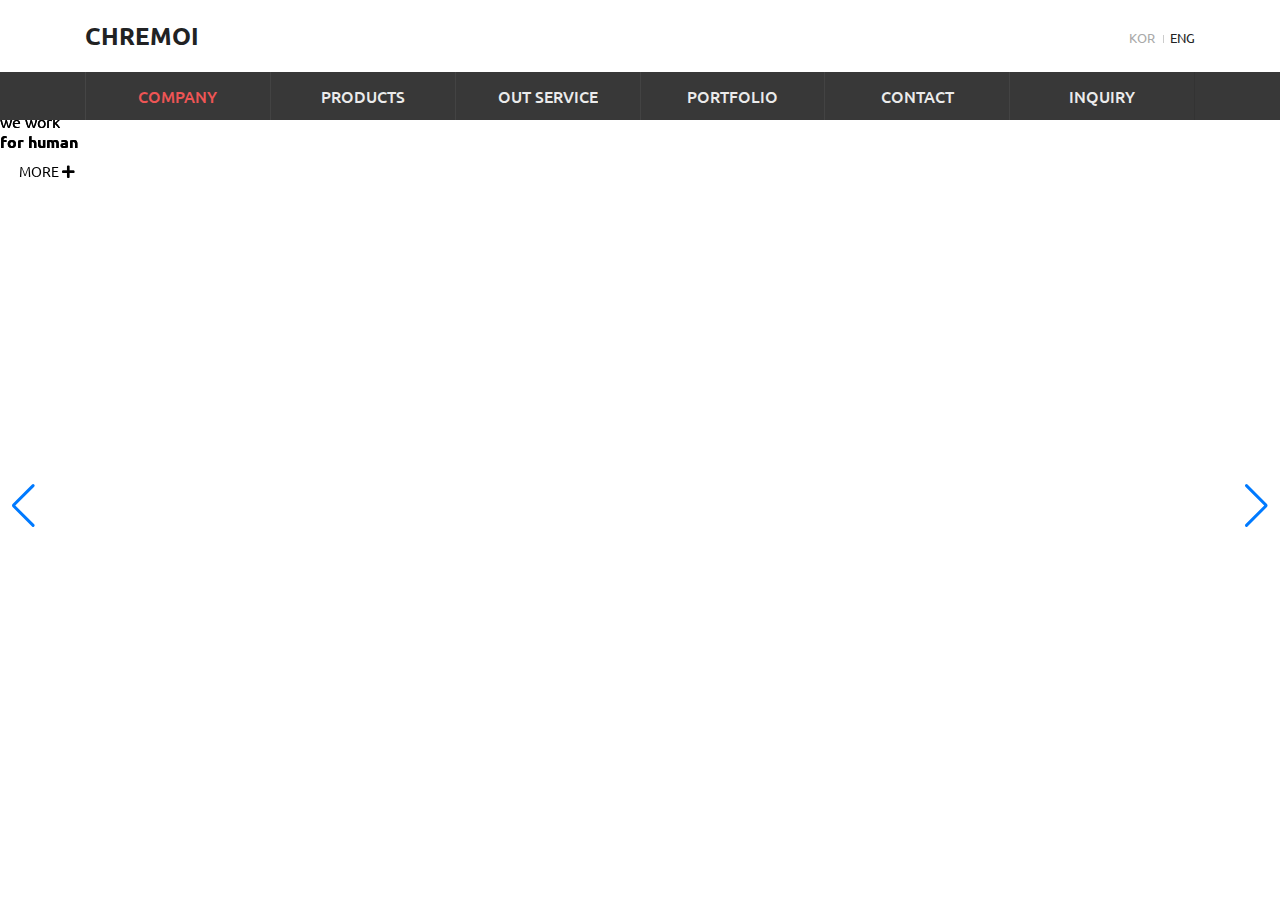
==== template2/index.html @ 2d4191e5 "템플릿 2(회사페이지) 제작중" ====
<!DOCTYPE html>
<html lang="ko">
<head>
  <meta charset="UTF-8">
  <title>메인</title>
  <meta name="viewport" content="width=device-width, initial-scale=1.0">
  <meta http-equiv="X-UA-Compatible" content="IE=edge">
  <meta name="theme-color" content="#6B58A7">
  <link href="" rel="shortcut icon">
  <meta name="naver-site-verification" content=""/>
  <meta name="description" content="">
  <meta name="keywords" content="">
  <meta name="author" content="Chermoi">
  <meta property="og:type" content="website">
  <meta property="og:title" content="Chermoi">
  <meta property="og:description" content="">
  <meta property="og:image" content="">
  <meta property="og:url" content="">
  <link rel="stylesheet" type="text/css" href="assets/style/vendors/fontawesome.free.5.14.0.web.all.min.css" />
  <link rel="stylesheet" type="text/css" href="assets/style/vendors/jquery.fullpage.2.9.6.min.css" />
  <link rel="stylesheet" type="text/css" href="assets/style/vendors/bootstrap-grid.min.css" />
  <link rel="stylesheet" type="text/css" href="assets/style/vendors/swiper-bundle.6.1.1.min.css" />
  <script type="text/javascript" src="assets/js/vendors/jquery.2.2.4.min.js"></script>
  <script type="text/javascript" src="assets/js/vendors/jquery.fullpage.2.9.6.min.js"></script>
  <script type="text/javascript" src="assets/js/vendors/jquery.fullpage.extensions.2.9.6.min.js"></script>
  <script type="text/javascript" src="assets/js/vendors/swiper-bundle.6.1.1.min.js"></script>
  <link rel="stylesheet" href="assets/style/index.css">
  <script type="text/javascript" src="assets/js/index.js"></script>
</head>
<body>
  <header class="chermoi-header">
    <div class="container">
      <div class="row">
        <div class="col-12">
          <div class="chermoi-header-top">
            <h1 class="chermoi-header__logo">
              <a href="/">CHREMOI</a>
            </h1>
            <div class="chermoi-language">
              <a href="" class="chermoi-language__link">KOR</a>
              <a href="" class="chermoi-language__link is--active">ENG</a>
            </div>
          </div>
      </div>
      </div>
    </div>
    <nav class="chermoi-menu">
      <div class="container">
        <div class="row">
          <div class="col-12">
            <ul class="chermoi-menu-list">
              <li class="chermoi-menu__item active"><a class="chermoi-menu__link" href="#home">COMPANY</a></li>
              <li class="chermoi-menu__item"><a class="chermoi-menu__link" href="/">PRODUCTS</a></li>
              <li class="chermoi-menu__item"><a class="chermoi-menu__link" href="#ourService">OUT SERVICE</a></li>
              <li class="chermoi-menu__item"><a class="chermoi-menu__link" href="#portfolio">PORTFOLIO</a></li>
              <li class="chermoi-menu__item"><a class="chermoi-menu__link" href="#contact">CONTACT</a></li>
              <li class="chermoi-menu__item"><a class="chermoi-menu__link" href="#/">INQUIRY</a></li>
            </ul>
          </div>
        </div>
      </div>
    </nav>
  </header>
  <main class="main-content content-area">
    <div class="swiper-container">
      <div class="swiper-wrapper">
        <div class="swiper-slide main-slide" style="background: url('http://ksostudio.com/project/files/attach/images/610/fe9e4e97ec88df66b8f560bee4ddbbd6.jpg') no-repeat ">
          <p class="main__text animation fade animated">
            we work<br>
            <strong class="main__text--impact">for human</strong>
          </p>
        </div>
        <div class="swiper-slide main-slide" style="background: url('http://ksostudio.com/project/files/attach/images/610/fe7158dfec5794a1843e2e0b4849576c.jpg') no-repeat ">
          <p class="main__text animation fade animated">
            we work<br>
            <strong class="main__text--impact">for human</strong><br>
            <a href="" class="button is--rounded">MORE <i class="fas fa-plus"></i></a>
          </p>
        </div>
      </div>
      <div class="swiper-button-prev"></div>
      <div class="swiper-button-next"></div>
    </div>
  </main>

  <script>
  </script>
</body>
</html>
---- template2/assets/style/index.css ----
﻿@import url("https://fonts.googleapis.com/css2?family=Ubuntu:wght@300;400;500;700&display=swap");article,aside,details,figcaption,figure,footer,header,hgroup,menu,nav,section{display:block}*,body{font-family:"Ubuntu",AppleSDGothicNeo,-apple-system,BlinkMacSystemFont,"Malgun Gothic","맑은 고딕","Segoe UI",Roboto,Oxygen,Ubuntu,Cantarell,"Fira Sans","Droid Sans","Helvetica Neue",sans-serif;margin:0;padding:0}html{font-size:16px}@media all and (max-width: 900px){html{font-size:15px}}@media all and (max-width: 600px){html{font-size:15px}}@media all and (max-width: 450px){html{font-size:14px}}a,a:hover,a:focus,a:active,a:link{text-decoration:none;cursor:pointer;color:inherit}img{border:0;vertical-align:middle;max-width:100%}ol,ul{list-style:none;margin:0;padding:0}fieldset{border:0}button{border:0;background:none;cursor:pointer}button:focus{outline:none}strong,b{color:inherit;font-size:inherit}i,em{font-style:normal}mark{color:inherit;background:none}button{-webkit-appearance:none}input,input:matches([type="password"],[type="search"]),input[type=text],textarea{-webkit-appearance:none;-webkit-border-radius:0}input:-webkit-autofill,input:-webkit-autofill:hover,input:-webkit-autofill:focus,input:-webkit-autofill:active{background:none;appearance:none;transition:background-color 5000s ease-in-out 0s;-webkit-transition:background-color 9999s ease-out;-webkit-box-shadow:0 0 0px 1000px white inset !important}table{border-collapse:collapse}.chermoi-header{position:fixed;top:0;z-index:10;width:100%;box-sizing:border-box;transition:all .3s ease-in-out;background:#fff}.chermoi-header-top{display:flex;align-items:center;justify-content:space-between;padding:1.25rem 0}.chermoi-header.is--active{padding:1rem 2rem}.chermoi-header__logo{color:#212223;font-size:1.5rem;font-family:"Ubuntu",AppleSDGothicNeo,-apple-system,BlinkMacSystemFont,"Malgun Gothic","맑은 고딕","Segoe UI",Roboto,Oxygen,Ubuntu,Cantarell,"Fira Sans","Droid Sans","Helvetica Neue",sans-serif}.chermoi-header__logo .logo--emphasis{color:#3f87f5}.chermoi-language__link{font-size:.8rem;color:#a9a9a9;display:inline-block}.chermoi-language__link+.chermoi-language__link:before{content:'';width:1px;height:8px;background:#ccc;display:inline-block;margin:0 .4rem 0 .25rem}.chermoi-language__link.is--active{color:#212223}.chermoi-menu{background:#383838}.chermoi-menu-list{display:flex;align-items:center}.chermoi-menu__item{color:#fff;opacity:0.9;position:relative;display:block;width:100%;text-align:center;border-left:1px solid #454545}.chermoi-menu__item:last-child{border-right:1px solid #333}.chermoi-menu__item.active,.chermoi-menu__item:hover{color:#e55;opacity:1}.chermoi-menu__item.active:after,.chermoi-menu__item:hover:after{width:100%;height:2px;background:#212223;display:block;position:absolute;bottom:5px}.chermoi-menu__link{padding:.8rem 1.2rem;font-size:1rem;font-weight:500;display:inline-block}@media all and (max-width: 990px){.chermoi-menu{display:none;position:fixed;right:0;width:100%;height:100%;top:0;left:0;background:#fff}.chermoi-menu-list{flex-direction:column;height:100%}.chermoi-menu__item{display:block;width:100%;margin:0}}.content-area{margin-top:111px}/*!
 * Copyright (c) 2020
 * Created by yangeunjin
 * Github: https://github.com/jinnny
 */.input-content{transition:300ms cubic-bezier(0.4, 0, 0.2, 1);-webkit-transition:300ms cubic-bezier(0.4, 0, 0.2, 1);position:relative;margin-bottom:1rem}.input-content:after{width:100%;height:1px;position:absolute;bottom:-2px;left:0;content:'';background:#e7e7e7;z-index:3}.input-content:before{transition:300ms cubic-bezier(0.4, 0, 0.2, 1);width:0%;height:2px;position:absolute;bottom:-2px;left:0;content:'';background:red;z-index:4}.input-content.is--active:before{width:100%}.input-content__input,.input-content__label{transition:300ms cubic-bezier(0.4, 0, 0.2, 1);-webkit-transition:300ms cubic-bezier(0.4, 0, 0.2, 1)}.input-content__label{position:absolute;top:10px;left:0;z-index:2;cursor:pointer;color:#999;font-size:0.9rem}.input-content__label.is--active{transform:translate(-3px, -11px) scale(0.8)}.input-content__input{width:100%;display:block;position:relative;height:40px;top:8px;border:none;background:transparent}.input-content__input:focus{outline:none}.input-content__input.type--textarea{min-height:200px;padding-top:14px}.input-content+.button{margin-top:1rem}.button{background:none;border:1px solid #fff;padding:0 18px;display:inline-block;font-size:0.9rem;height:36px;line-height:36px;box-sizing:border-box}.button.color--point{background:#3f87f5;color:#fff;border-color:#3f87f5}.button.is--mini{height:30px;line-height:30px}.button.is--rounded{border-radius:28px}.button--submit{background:#464646;border:0;color:#fff;width:250px;height:45px;display:block;box-sizing:border-box;margin:0 auto;font-size:.9rem}.main-slide{height:calc(100vh - 111px)}.section{background-repeat:no-repeat;background-position:50% 50%;background-size:cover}.section .main__text{position:absolute;z-index:11;top:calc(50% - 60px);left:calc(50% - 297.5px)}@media all and (max-width: 990px){.section .main__text{top:calc(50% - 100px);left:0}}.section .swiper-container{height:100%}@media all and (min-width: 991px){.section .swiper-button-prev{left:100px}}@media all and (max-width: 990px){.section .swiper-button-prev{right:40px}}@media all and (min-width: 991px){.section .swiper-button-next{right:100px}}@media all and (max-width: 990px){.section .swiper-button-next{right:10px}}.section .swiper-button-next,.section .swiper-button-prev{color:#fff;opacity:.7;transition:opacity .2s ease-in-out}.section .swiper-button-next:hover,.section .swiper-button-prev:hover{opacity:1}@media all and (max-width: 990px){.section .swiper-button-next,.section .swiper-button-prev{left:auto;top:calc(100% - 34px)}.section .swiper-button-next:after,.section .swiper-button-prev:after{font-size:2rem}}.section.is--dark:before{content:'';width:100%;height:100%;display:block;background-color:rgba(0,0,0,0.4);position:absolute;top:0}.section.is--dark .fp-tableCell{position:relative;z-index:2}.section .service__title{font-size:2.3rem;letter-spacing:5px;font-family:"Ubuntu",AppleSDGothicNeo,-apple-system,BlinkMacSystemFont,"Malgun Gothic","맑은 고딕","Segoe UI",Roboto,Oxygen,Ubuntu,Cantarell,"Fira Sans","Droid Sans","Helvetica Neue",sans-serif;font-weight:900}@media all and (max-width: 990px){.section .service__title{font-size:1.7rem}}.section .service__description{opacity:.7}@media all and (max-width: 990px){.section .service__description{display:none}}.section .service-header{color:#fff;position:relative;padding-left:40px;margin-bottom:12%}.section .service-header:before{position:absolute;left:0;bottom:0;content:'';width:4px;height:100px;background:#3f87f5;display:inline-block}@media all and (max-width: 990px){.section .service-header{padding-left:2rem}.section .service-header:before{height:60px}}.section .service-header.is--dark{color:#212223}.section .service-header.is--narrow-next{margin-bottom:6%}.section.first-section{text-align:center}.section.first-section .main__text{color:#fff;text-transform:capitalize;font-family:"Ubuntu",AppleSDGothicNeo,-apple-system,BlinkMacSystemFont,"Malgun Gothic","맑은 고딕","Segoe UI",Roboto,Oxygen,Ubuntu,Cantarell,"Fira Sans","Droid Sans","Helvetica Neue",sans-serif}.section.first-section .main__text--impact{font-size:5rem;font-weight:900;text-transform:uppercase;letter-spacing:10px;font-family:"Ubuntu",AppleSDGothicNeo,-apple-system,BlinkMacSystemFont,"Malgun Gothic","맑은 고딕","Segoe UI",Roboto,Oxygen,Ubuntu,Cantarell,"Fira Sans","Droid Sans","Helvetica Neue",sans-serif}@media all and (max-width: 990px){.section.first-section .main__text--impact{font-size:4.5rem}}.section.first-section .main-scroll{position:absolute;bottom:4rem;width:100%;z-index:10;text-transform:uppercase;color:#fff;font-family:"Ubuntu",AppleSDGothicNeo,-apple-system,BlinkMacSystemFont,"Malgun Gothic","맑은 고딕","Segoe UI",Roboto,Oxygen,Ubuntu,Cantarell,"Fira Sans","Droid Sans","Helvetica Neue",sans-serif;letter-spacing:5px;font-size:0.8rem;opacity:0.9;animation:bounce .7s linear infinite alternate}.section.first-section .main-scroll__icon{margin-top:7px;text-align:center}.section.second-section{background-image:url("../images/second-section.jpg")}.section.second-section .service-content__content{color:#212223}.section.second-section .service-content__content .service-content-content__title{font-size:1.4rem;display:block;font-weight:600}.section.second-section .service-content__content .service-content-content__title .fas{font-size:1rem}.section.second-section .service-content__description{opacity:.8}@media all and (max-width: 990px){.section.second-section .service-content__description{display:block;display:-webkit-box;-webkit-line-clamp:3;overflow:hidden;text-overflow:ellipsis;word-break:break-all;word-wrap:break-word;white-space:normal;box-sizing:border-box;-webkit-box-orient:vertical}}.section.inquiry-section{background-image:url("../images/inquiry-content.jpg");background-repeat:no-repeat;background-position:100% 0;background-size:cover}.section .inquiry-content{background:#fff;padding:3rem;box-shadow:0 3px 6px 0 rgba(0,0,0,0.04);min-height:500px;box-sizing:border-box}@media all and (max-width: 990px){.section .inquiry-content{padding:1rem;min-height:400px}}.section .inquiry-content__title{text-transform:uppercase;font-size:2.3rem;font-family:"Ubuntu",AppleSDGothicNeo,-apple-system,BlinkMacSystemFont,"Malgun Gothic","맑은 고딕","Segoe UI",Roboto,Oxygen,Ubuntu,Cantarell,"Fira Sans","Droid Sans","Helvetica Neue",sans-serif;font-weight:900;text-align:center}.section .inquiry-content__description{color:#a9a9a9;font-size:0.9rem;margin-top:.2rem;margin-bottom:1.2rem;text-align:center}.section.contact-section{background-repeat:no-repeat;background-position:100% 0;background-size:auto;background-color:#fff}@media all and (min-width: 991px){.section .contact-info{height:560px}}.section .contact-info-content{background:#fff;box-shadow:0 3px 6px 0 rgba(0,0,0,0.04);padding:1rem;color:#464646}@media all and (min-width: 991px){.section .contact-info-content{height:560px;padding:5rem 3rem}}.section .contact-info__item-item{margin-bottom:1rem;font-size:0.85rem;margin-top:.4rem}.section .contact-info__item .fas{display:block;margin-top:2rem;margin-bottom:.7rem;color:#3f87f5;padding-left:0.2rem}@media all and (max-width: 990px){.section .contact-info__item .fas{margin-top:1rem}}.portfolio-content__content{position:relative;color:#fff}@media all and (max-width: 990px){.portfolio-content__content+.portfolio-content__content+.portfolio-content__content{display:none}}.portfolio-content__content .portfolio__img{object-fit:cover;height:250px;width:100%}@media all and (max-width: 990px){.portfolio-content__content .portfolio__img{height:180px}}.portfolio-content-info{padding:0.85rem 1rem;right:0;top:0;box-sizing:border-box;color:#212223}.portfolio-content__date{font-weight:400;font-size:.8rem;font-family:"Ubuntu",AppleSDGothicNeo,-apple-system,BlinkMacSystemFont,"Malgun Gothic","맑은 고딕","Segoe UI",Roboto,Oxygen,Ubuntu,Cantarell,"Fira Sans","Droid Sans","Helvetica Neue",sans-serif;opacity:.8}.portfolio-content__title{font-size:1.1rem;font-weight:500}.map-area{position:relative}.map-area:after{content:'';width:300px;height:450px;position:absolute;right:-80px;top:-50px;display:block;background:#3f87f5}@media all and (max-width: 990px){.map-area:after{content:none}}.map-area .iframe-map{position:relative;z-index:1;border:0}@media all and (max-width: 990px){.map-area .iframe-map{height:300px}}#fp-nav ul li .fp-tooltip{color:#212223}@-moz-keyframes bounce{from{bottom:55px;color:rgba(247,247,247,0.2)}to{bottom:80px;color:#f7f7f7}}@-webkit-keyframes bounce{from{bottom:55px;color:rgba(247,247,247,0.2)}to{bottom:80px;color:#f7f7f7}}@-o-keyframes bounce{from{bottom:55px;color:rgba(247,247,247,0.2)}to{bottom:80px;color:#f7f7f7}}@keyframes bounce{from{bottom:55px;color:rgba(247,247,247,0.2)}to{bottom:80px;color:#f7f7f7}}.animation{transition:all .4s}.animation.fade{opacity:0}.animation.slideUp{transform:translateY(-40px);opacity:0}.animation.slideUp.animated{transform:translateY(0px)}.animation.slideLeft{transform:translateX(-40px);opacity:0}.animation.slideLeft.animated{transform:translateX(0px)}.animation.slideRight{transform:translateX(40px);opacity:0}.animation.slideRight.animated{transform:translateX(0px)}.animation.animated{opacity:1}.animation.delay{transition-delay:.4s}.animation.delay6{transition-delay:.6s}.animation.delay9{transition-delay:.9s}.animation.delay12{transition-delay:1.2s}
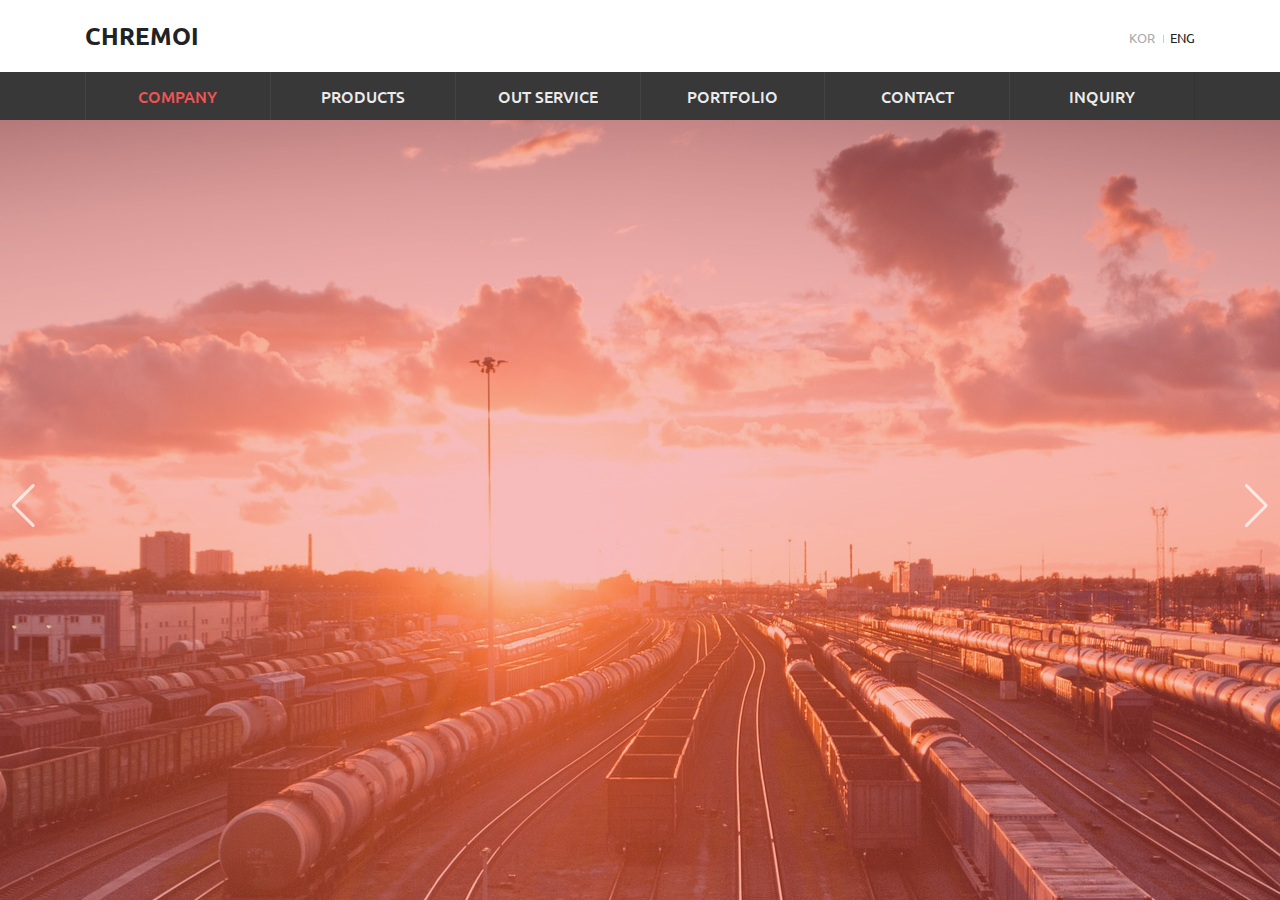
==== commit 54f81d43: "템플릿 2(회사페이지) 제작중" ====
--- a/template2/index.html
+++ b/template2/index.html
@@ -64,13 +64,20 @@
   <main class="main-content content-area">
     <div class="swiper-container">
       <div class="swiper-wrapper">
-        <div class="swiper-slide main-slide" style="background: url('http://ksostudio.com/project/files/attach/images/610/fe9e4e97ec88df66b8f560bee4ddbbd6.jpg') no-repeat ">
+        <div class="swiper-slide main-slide" style="background: url('assets/images/slide-img3.jpg') no-repeat 50% 50%">
+          <p class="main__text animation fade animated">
+            we work<br>
+            <strong class="main__text--impact">for human</strong><br>
+            <a href="" class="button is--rounded">MORE <i class="fas fa-plus"></i></a>
+          </p>
+        </div>
+        <div class="swiper-slide main-slide" style="background: url('assets/images/slide-img1.jpg') no-repeat 50% 50%">
           <p class="main__text animation fade animated">
             we work<br>
             <strong class="main__text--impact">for human</strong>
           </p>
         </div>
-        <div class="swiper-slide main-slide" style="background: url('http://ksostudio.com/project/files/attach/images/610/fe7158dfec5794a1843e2e0b4849576c.jpg') no-repeat ">
+        <div class="swiper-slide main-slide" style="background: url('assets/images/slide-img2.jpg') no-repeat 50% 50%">
           <p class="main__text animation fade animated">
             we work<br>
             <strong class="main__text--impact">for human</strong><br>
--- a/template2/assets/style/index.css
+++ b/template2/assets/style/index.css
@@ -2,4 +2,4 @@
  * Copyright (c) 2020
  * Created by yangeunjin
  * Github: https://github.com/jinnny
- */.input-content{transition:300ms cubic-bezier(0.4, 0, 0.2, 1);-webkit-transition:300ms cubic-bezier(0.4, 0, 0.2, 1);position:relative;margin-bottom:1rem}.input-content:after{width:100%;height:1px;position:absolute;bottom:-2px;left:0;content:'';background:#e7e7e7;z-index:3}.input-content:before{transition:300ms cubic-bezier(0.4, 0, 0.2, 1);width:0%;height:2px;position:absolute;bottom:-2px;left:0;content:'';background:red;z-index:4}.input-content.is--active:before{width:100%}.input-content__input,.input-content__label{transition:300ms cubic-bezier(0.4, 0, 0.2, 1);-webkit-transition:300ms cubic-bezier(0.4, 0, 0.2, 1)}.input-content__label{position:absolute;top:10px;left:0;z-index:2;cursor:pointer;color:#999;font-size:0.9rem}.input-content__label.is--active{transform:translate(-3px, -11px) scale(0.8)}.input-content__input{width:100%;display:block;position:relative;height:40px;top:8px;border:none;background:transparent}.input-content__input:focus{outline:none}.input-content__input.type--textarea{min-height:200px;padding-top:14px}.input-content+.button{margin-top:1rem}.button{background:none;border:1px solid #fff;padding:0 18px;display:inline-block;font-size:0.9rem;height:36px;line-height:36px;box-sizing:border-box}.button.color--point{background:#3f87f5;color:#fff;border-color:#3f87f5}.button.is--mini{height:30px;line-height:30px}.button.is--rounded{border-radius:28px}.button--submit{background:#464646;border:0;color:#fff;width:250px;height:45px;display:block;box-sizing:border-box;margin:0 auto;font-size:.9rem}.main-slide{height:calc(100vh - 111px)}.section{background-repeat:no-repeat;background-position:50% 50%;background-size:cover}.section .main__text{position:absolute;z-index:11;top:calc(50% - 60px);left:calc(50% - 297.5px)}@media all and (max-width: 990px){.section .main__text{top:calc(50% - 100px);left:0}}.section .swiper-container{height:100%}@media all and (min-width: 991px){.section .swiper-button-prev{left:100px}}@media all and (max-width: 990px){.section .swiper-button-prev{right:40px}}@media all and (min-width: 991px){.section .swiper-button-next{right:100px}}@media all and (max-width: 990px){.section .swiper-button-next{right:10px}}.section .swiper-button-next,.section .swiper-button-prev{color:#fff;opacity:.7;transition:opacity .2s ease-in-out}.section .swiper-button-next:hover,.section .swiper-button-prev:hover{opacity:1}@media all and (max-width: 990px){.section .swiper-button-next,.section .swiper-button-prev{left:auto;top:calc(100% - 34px)}.section .swiper-button-next:after,.section .swiper-button-prev:after{font-size:2rem}}.section.is--dark:before{content:'';width:100%;height:100%;display:block;background-color:rgba(0,0,0,0.4);position:absolute;top:0}.section.is--dark .fp-tableCell{position:relative;z-index:2}.section .service__title{font-size:2.3rem;letter-spacing:5px;font-family:"Ubuntu",AppleSDGothicNeo,-apple-system,BlinkMacSystemFont,"Malgun Gothic","맑은 고딕","Segoe UI",Roboto,Oxygen,Ubuntu,Cantarell,"Fira Sans","Droid Sans","Helvetica Neue",sans-serif;font-weight:900}@media all and (max-width: 990px){.section .service__title{font-size:1.7rem}}.section .service__description{opacity:.7}@media all and (max-width: 990px){.section .service__description{display:none}}.section .service-header{color:#fff;position:relative;padding-left:40px;margin-bottom:12%}.section .service-header:before{position:absolute;left:0;bottom:0;content:'';width:4px;height:100px;background:#3f87f5;display:inline-block}@media all and (max-width: 990px){.section .service-header{padding-left:2rem}.section .service-header:before{height:60px}}.section .service-header.is--dark{color:#212223}.section .service-header.is--narrow-next{margin-bottom:6%}.section.first-section{text-align:center}.section.first-section .main__text{color:#fff;text-transform:capitalize;font-family:"Ubuntu",AppleSDGothicNeo,-apple-system,BlinkMacSystemFont,"Malgun Gothic","맑은 고딕","Segoe UI",Roboto,Oxygen,Ubuntu,Cantarell,"Fira Sans","Droid Sans","Helvetica Neue",sans-serif}.section.first-section .main__text--impact{font-size:5rem;font-weight:900;text-transform:uppercase;letter-spacing:10px;font-family:"Ubuntu",AppleSDGothicNeo,-apple-system,BlinkMacSystemFont,"Malgun Gothic","맑은 고딕","Segoe UI",Roboto,Oxygen,Ubuntu,Cantarell,"Fira Sans","Droid Sans","Helvetica Neue",sans-serif}@media all and (max-width: 990px){.section.first-section .main__text--impact{font-size:4.5rem}}.section.first-section .main-scroll{position:absolute;bottom:4rem;width:100%;z-index:10;text-transform:uppercase;color:#fff;font-family:"Ubuntu",AppleSDGothicNeo,-apple-system,BlinkMacSystemFont,"Malgun Gothic","맑은 고딕","Segoe UI",Roboto,Oxygen,Ubuntu,Cantarell,"Fira Sans","Droid Sans","Helvetica Neue",sans-serif;letter-spacing:5px;font-size:0.8rem;opacity:0.9;animation:bounce .7s linear infinite alternate}.section.first-section .main-scroll__icon{margin-top:7px;text-align:center}.section.second-section{background-image:url("../images/second-section.jpg")}.section.second-section .service-content__content{color:#212223}.section.second-section .service-content__content .service-content-content__title{font-size:1.4rem;display:block;font-weight:600}.section.second-section .service-content__content .service-content-content__title .fas{font-size:1rem}.section.second-section .service-content__description{opacity:.8}@media all and (max-width: 990px){.section.second-section .service-content__description{display:block;display:-webkit-box;-webkit-line-clamp:3;overflow:hidden;text-overflow:ellipsis;word-break:break-all;word-wrap:break-word;white-space:normal;box-sizing:border-box;-webkit-box-orient:vertical}}.section.inquiry-section{background-image:url("../images/inquiry-content.jpg");background-repeat:no-repeat;background-position:100% 0;background-size:cover}.section .inquiry-content{background:#fff;padding:3rem;box-shadow:0 3px 6px 0 rgba(0,0,0,0.04);min-height:500px;box-sizing:border-box}@media all and (max-width: 990px){.section .inquiry-content{padding:1rem;min-height:400px}}.section .inquiry-content__title{text-transform:uppercase;font-size:2.3rem;font-family:"Ubuntu",AppleSDGothicNeo,-apple-system,BlinkMacSystemFont,"Malgun Gothic","맑은 고딕","Segoe UI",Roboto,Oxygen,Ubuntu,Cantarell,"Fira Sans","Droid Sans","Helvetica Neue",sans-serif;font-weight:900;text-align:center}.section .inquiry-content__description{color:#a9a9a9;font-size:0.9rem;margin-top:.2rem;margin-bottom:1.2rem;text-align:center}.section.contact-section{background-repeat:no-repeat;background-position:100% 0;background-size:auto;background-color:#fff}@media all and (min-width: 991px){.section .contact-info{height:560px}}.section .contact-info-content{background:#fff;box-shadow:0 3px 6px 0 rgba(0,0,0,0.04);padding:1rem;color:#464646}@media all and (min-width: 991px){.section .contact-info-content{height:560px;padding:5rem 3rem}}.section .contact-info__item-item{margin-bottom:1rem;font-size:0.85rem;margin-top:.4rem}.section .contact-info__item .fas{display:block;margin-top:2rem;margin-bottom:.7rem;color:#3f87f5;padding-left:0.2rem}@media all and (max-width: 990px){.section .contact-info__item .fas{margin-top:1rem}}.portfolio-content__content{position:relative;color:#fff}@media all and (max-width: 990px){.portfolio-content__content+.portfolio-content__content+.portfolio-content__content{display:none}}.portfolio-content__content .portfolio__img{object-fit:cover;height:250px;width:100%}@media all and (max-width: 990px){.portfolio-content__content .portfolio__img{height:180px}}.portfolio-content-info{padding:0.85rem 1rem;right:0;top:0;box-sizing:border-box;color:#212223}.portfolio-content__date{font-weight:400;font-size:.8rem;font-family:"Ubuntu",AppleSDGothicNeo,-apple-system,BlinkMacSystemFont,"Malgun Gothic","맑은 고딕","Segoe UI",Roboto,Oxygen,Ubuntu,Cantarell,"Fira Sans","Droid Sans","Helvetica Neue",sans-serif;opacity:.8}.portfolio-content__title{font-size:1.1rem;font-weight:500}.map-area{position:relative}.map-area:after{content:'';width:300px;height:450px;position:absolute;right:-80px;top:-50px;display:block;background:#3f87f5}@media all and (max-width: 990px){.map-area:after{content:none}}.map-area .iframe-map{position:relative;z-index:1;border:0}@media all and (max-width: 990px){.map-area .iframe-map{height:300px}}#fp-nav ul li .fp-tooltip{color:#212223}@-moz-keyframes bounce{from{bottom:55px;color:rgba(247,247,247,0.2)}to{bottom:80px;color:#f7f7f7}}@-webkit-keyframes bounce{from{bottom:55px;color:rgba(247,247,247,0.2)}to{bottom:80px;color:#f7f7f7}}@-o-keyframes bounce{from{bottom:55px;color:rgba(247,247,247,0.2)}to{bottom:80px;color:#f7f7f7}}@keyframes bounce{from{bottom:55px;color:rgba(247,247,247,0.2)}to{bottom:80px;color:#f7f7f7}}.animation{transition:all .4s}.animation.fade{opacity:0}.animation.slideUp{transform:translateY(-40px);opacity:0}.animation.slideUp.animated{transform:translateY(0px)}.animation.slideLeft{transform:translateX(-40px);opacity:0}.animation.slideLeft.animated{transform:translateX(0px)}.animation.slideRight{transform:translateX(40px);opacity:0}.animation.slideRight.animated{transform:translateX(0px)}.animation.animated{opacity:1}.animation.delay{transition-delay:.4s}.animation.delay6{transition-delay:.6s}.animation.delay9{transition-delay:.9s}.animation.delay12{transition-delay:1.2s}
+ */.input-content{transition:300ms cubic-bezier(0.4, 0, 0.2, 1);-webkit-transition:300ms cubic-bezier(0.4, 0, 0.2, 1);position:relative;margin-bottom:1rem}.input-content:after{width:100%;height:1px;position:absolute;bottom:-2px;left:0;content:'';background:#e7e7e7;z-index:3}.input-content:before{transition:300ms cubic-bezier(0.4, 0, 0.2, 1);width:0%;height:2px;position:absolute;bottom:-2px;left:0;content:'';background:red;z-index:4}.input-content.is--active:before{width:100%}.input-content__input,.input-content__label{transition:300ms cubic-bezier(0.4, 0, 0.2, 1);-webkit-transition:300ms cubic-bezier(0.4, 0, 0.2, 1)}.input-content__label{position:absolute;top:10px;left:0;z-index:2;cursor:pointer;color:#999;font-size:0.9rem}.input-content__label.is--active{transform:translate(-3px, -11px) scale(0.8)}.input-content__input{width:100%;display:block;position:relative;height:40px;top:8px;border:none;background:transparent}.input-content__input:focus{outline:none}.input-content__input.type--textarea{min-height:200px;padding-top:14px}.input-content+.button{margin-top:1rem}.button{background:none;border:1px solid #fff;padding:0 18px;display:inline-block;font-size:0.9rem;height:36px;line-height:36px;box-sizing:border-box}.button.color--point{background:#3f87f5;color:#fff;border-color:#3f87f5}.button.is--mini{height:30px;line-height:30px}.button.is--rounded{border-radius:28px}.button--submit{background:#464646;border:0;color:#fff;width:250px;height:45px;display:block;box-sizing:border-box;margin:0 auto;font-size:.9rem}.main-slide{height:calc(100vh - 111px);transition:all .2s .4s;filter:grayscale(100%)}.main-slide:before{content:'';width:100%;height:100%;display:block;background:#e55;opacity:.4}.main-slide.swiper-slide-active{filter:grayscale(0)}.swiper-button-next,.swiper-button-prev{color:#fff;opacity:.7;transition:opacity .2s ease-in-out}.swiper-button-next:hover,.swiper-button-prev:hover{opacity:1}@media all and (max-width: 990px){.swiper-button-next,.swiper-button-prev{left:auto;top:calc(100% - 34px)}.swiper-button-next:after,.swiper-button-prev:after{font-size:2rem}}.section{background-repeat:no-repeat;background-position:50% 50%;background-size:cover}.section .main__text{position:absolute;z-index:11;top:calc(50% - 60px);left:calc(50% - 297.5px)}@media all and (max-width: 990px){.section .main__text{top:calc(50% - 100px);left:0}}.section .swiper-container{height:100%}.section.is--dark:before{content:'';width:100%;height:100%;display:block;background-color:rgba(0,0,0,0.4);position:absolute;top:0}.section.is--dark .fp-tableCell{position:relative;z-index:2}.section .service__title{font-size:2.3rem;letter-spacing:5px;font-family:"Ubuntu",AppleSDGothicNeo,-apple-system,BlinkMacSystemFont,"Malgun Gothic","맑은 고딕","Segoe UI",Roboto,Oxygen,Ubuntu,Cantarell,"Fira Sans","Droid Sans","Helvetica Neue",sans-serif;font-weight:900}@media all and (max-width: 990px){.section .service__title{font-size:1.7rem}}.section .service__description{opacity:.7}@media all and (max-width: 990px){.section .service__description{display:none}}.section .service-header{color:#fff;position:relative;padding-left:40px;margin-bottom:12%}.section .service-header:before{position:absolute;left:0;bottom:0;content:'';width:4px;height:100px;background:#3f87f5;display:inline-block}@media all and (max-width: 990px){.section .service-header{padding-left:2rem}.section .service-header:before{height:60px}}.section .service-header.is--dark{color:#212223}.section .service-header.is--narrow-next{margin-bottom:6%}.section.first-section{text-align:center}.section.first-section .main__text{color:#fff;text-transform:capitalize;font-family:"Ubuntu",AppleSDGothicNeo,-apple-system,BlinkMacSystemFont,"Malgun Gothic","맑은 고딕","Segoe UI",Roboto,Oxygen,Ubuntu,Cantarell,"Fira Sans","Droid Sans","Helvetica Neue",sans-serif}.section.first-section .main__text--impact{font-size:5rem;font-weight:900;text-transform:uppercase;letter-spacing:10px;font-family:"Ubuntu",AppleSDGothicNeo,-apple-system,BlinkMacSystemFont,"Malgun Gothic","맑은 고딕","Segoe UI",Roboto,Oxygen,Ubuntu,Cantarell,"Fira Sans","Droid Sans","Helvetica Neue",sans-serif}@media all and (max-width: 990px){.section.first-section .main__text--impact{font-size:4.5rem}}.section.first-section .main-scroll{position:absolute;bottom:4rem;width:100%;z-index:10;text-transform:uppercase;color:#fff;font-family:"Ubuntu",AppleSDGothicNeo,-apple-system,BlinkMacSystemFont,"Malgun Gothic","맑은 고딕","Segoe UI",Roboto,Oxygen,Ubuntu,Cantarell,"Fira Sans","Droid Sans","Helvetica Neue",sans-serif;letter-spacing:5px;font-size:0.8rem;opacity:0.9;animation:bounce .7s linear infinite alternate}.section.first-section .main-scroll__icon{margin-top:7px;text-align:center}.section.second-section{background-image:url("../images/second-section.jpg")}.section.second-section .service-content__content{color:#212223}.section.second-section .service-content__content .service-content-content__title{font-size:1.4rem;display:block;font-weight:600}.section.second-section .service-content__content .service-content-content__title .fas{font-size:1rem}.section.second-section .service-content__description{opacity:.8}@media all and (max-width: 990px){.section.second-section .service-content__description{display:block;display:-webkit-box;-webkit-line-clamp:3;overflow:hidden;text-overflow:ellipsis;word-break:break-all;word-wrap:break-word;white-space:normal;box-sizing:border-box;-webkit-box-orient:vertical}}.section.inquiry-section{background-image:url("../images/inquiry-content.jpg");background-repeat:no-repeat;background-position:100% 0;background-size:cover}.section .inquiry-content{background:#fff;padding:3rem;box-shadow:0 3px 6px 0 rgba(0,0,0,0.04);min-height:500px;box-sizing:border-box}@media all and (max-width: 990px){.section .inquiry-content{padding:1rem;min-height:400px}}.section .inquiry-content__title{text-transform:uppercase;font-size:2.3rem;font-family:"Ubuntu",AppleSDGothicNeo,-apple-system,BlinkMacSystemFont,"Malgun Gothic","맑은 고딕","Segoe UI",Roboto,Oxygen,Ubuntu,Cantarell,"Fira Sans","Droid Sans","Helvetica Neue",sans-serif;font-weight:900;text-align:center}.section .inquiry-content__description{color:#a9a9a9;font-size:0.9rem;margin-top:.2rem;margin-bottom:1.2rem;text-align:center}.section.contact-section{background-repeat:no-repeat;background-position:100% 0;background-size:auto;background-color:#fff}@media all and (min-width: 991px){.section .contact-info{height:560px}}.section .contact-info-content{background:#fff;box-shadow:0 3px 6px 0 rgba(0,0,0,0.04);padding:1rem;color:#464646}@media all and (min-width: 991px){.section .contact-info-content{height:560px;padding:5rem 3rem}}.section .contact-info__item-item{margin-bottom:1rem;font-size:0.85rem;margin-top:.4rem}.section .contact-info__item .fas{display:block;margin-top:2rem;margin-bottom:.7rem;color:#3f87f5;padding-left:0.2rem}@media all and (max-width: 990px){.section .contact-info__item .fas{margin-top:1rem}}.portfolio-content__content{position:relative;color:#fff}@media all and (max-width: 990px){.portfolio-content__content+.portfolio-content__content+.portfolio-content__content{display:none}}.portfolio-content__content .portfolio__img{object-fit:cover;height:250px;width:100%}@media all and (max-width: 990px){.portfolio-content__content .portfolio__img{height:180px}}.portfolio-content-info{padding:0.85rem 1rem;right:0;top:0;box-sizing:border-box;color:#212223}.portfolio-content__date{font-weight:400;font-size:.8rem;font-family:"Ubuntu",AppleSDGothicNeo,-apple-system,BlinkMacSystemFont,"Malgun Gothic","맑은 고딕","Segoe UI",Roboto,Oxygen,Ubuntu,Cantarell,"Fira Sans","Droid Sans","Helvetica Neue",sans-serif;opacity:.8}.portfolio-content__title{font-size:1.1rem;font-weight:500}.map-area{position:relative}.map-area:after{content:'';width:300px;height:450px;position:absolute;right:-80px;top:-50px;display:block;background:#3f87f5}@media all and (max-width: 990px){.map-area:after{content:none}}.map-area .iframe-map{position:relative;z-index:1;border:0}@media all and (max-width: 990px){.map-area .iframe-map{height:300px}}#fp-nav ul li .fp-tooltip{color:#212223}@-moz-keyframes bounce{from{bottom:55px;color:rgba(247,247,247,0.2)}to{bottom:80px;color:#f7f7f7}}@-webkit-keyframes bounce{from{bottom:55px;color:rgba(247,247,247,0.2)}to{bottom:80px;color:#f7f7f7}}@-o-keyframes bounce{from{bottom:55px;color:rgba(247,247,247,0.2)}to{bottom:80px;color:#f7f7f7}}@keyframes bounce{from{bottom:55px;color:rgba(247,247,247,0.2)}to{bottom:80px;color:#f7f7f7}}.animation{transition:all .4s}.animation.fade{opacity:0}.animation.slideUp{transform:translateY(-40px);opacity:0}.animation.slideUp.animated{transform:translateY(0px)}.animation.slideLeft{transform:translateX(-40px);opacity:0}.animation.slideLeft.animated{transform:translateX(0px)}.animation.slideRight{transform:translateX(40px);opacity:0}.animation.slideRight.animated{transform:translateX(0px)}.animation.animated{opacity:1}.animation.delay{transition-delay:.4s}.animation.delay6{transition-delay:.6s}.animation.delay9{transition-delay:.9s}.animation.delay12{transition-delay:1.2s}
